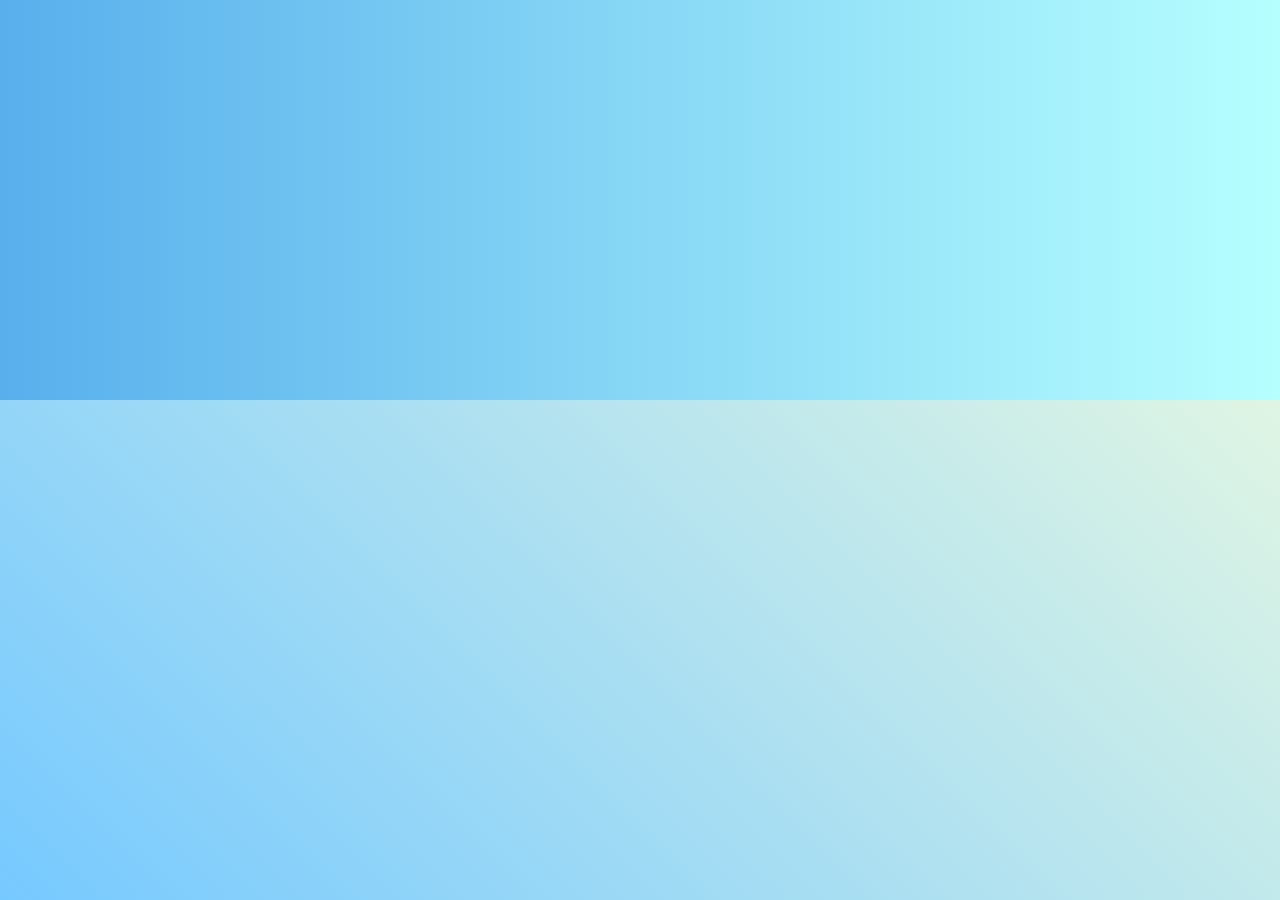
==== penguin/index.html @ 8a9b266a "starting commit" ====
<!DOCTYPE html>
<html lang="en">
  <head>
    <meta charset="UTF-8" />
    <meta name="viewport" content="width=device-width, initial-scale=1.0" />
    <title>Penguin</title>
    <link rel="stylesheet" href="styles.css" />
  </head>
  <body>
    <div class="ground"></div>
  </body>
</html>
---- penguin/styles.css ----
body {
  background: linear-gradient(45deg, rgb(118, 201, 255), rgb(247, 255, 222));
  margin: 0;
  padding: 0;
  width: 100%;
  height: 100vh;
}

.ground {
  width: 100vw;
  height: 400px;
  background: linear-gradient(90deg, rgb(88, 175, 236), rgb(182, 255, 255));
  position: absolute;
  z-index: 3;
}
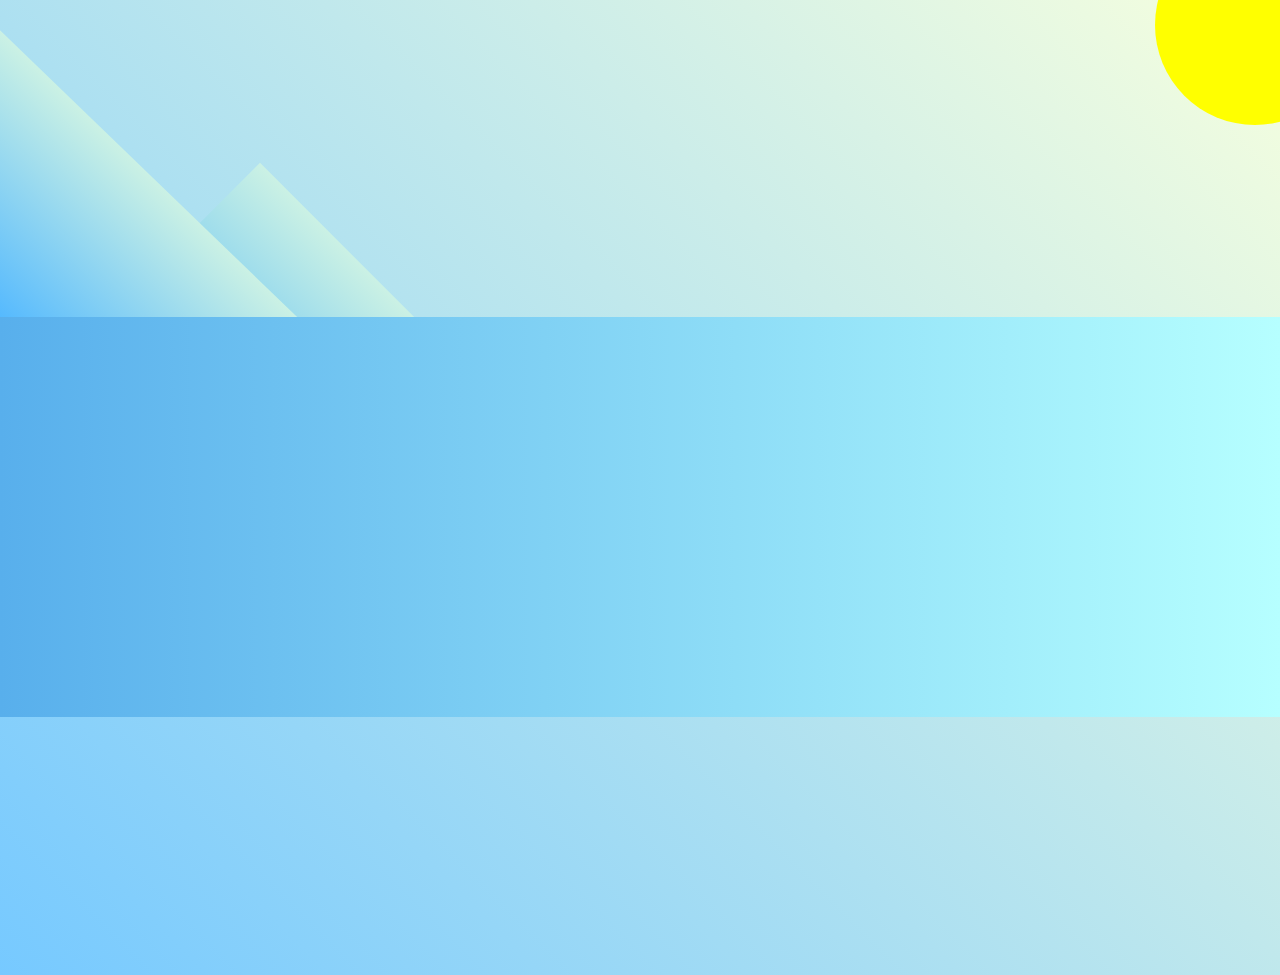
==== commit 17fe8847: "level30 update" ====
--- a/penguin/index.html
+++ b/penguin/index.html
@@ -7,6 +7,13 @@
     <link rel="stylesheet" href="styles.css" />
   </head>
   <body>
+    <div class="left-mountain"></div>
+    <div class="back-mountain"></div>
+    <div class="sun"></div>
+    <div class="penguin">
+      <div class="penguin-head"></div>
+      <div class="penguin-body"></div>
+    </div>
     <div class="ground"></div>
   </body>
 </html>
--- a/penguin/styles.css
+++ b/penguin/styles.css
@@ -12,4 +12,44 @@
   background: linear-gradient(90deg, rgb(88, 175, 236), rgb(182, 255, 255));
   position: absolute;
   z-index: 3;
+  margin-top: -58px;
 }
+.penguin {
+  width: 300px;
+  height: 300px;
+  margin: 0 auto;
+  margin-top: 75px;
+  z-index:4;
+  position:relative;
+
+}
+.left-mountain {
+  width: 300px;
+  height: 300px;
+  background: linear-gradient(rgb(203, 241, 228), rgb(80, 183, 255));
+  position: absolute;
+  transform: skew(0deg, 44deg);
+  z-index: 2;
+  margin-top: 100px;
+}
+
+.back-mountain {
+  width: 300px;
+  height: 300px;
+  background: linear-gradient(rgb(203, 241, 228), rgb(47, 170, 255));
+  position: absolute;
+  z-index: 1;
+  transform: rotate(45deg);
+  top:225px;
+  left:110px
+
+}
+.sun{
+  width: 200px;
+  height: 200px;
+  background-color: yellow;
+  position: absolute;
+  border-radius: 50%;
+  top:-75px;
+  right: -75px;
+}
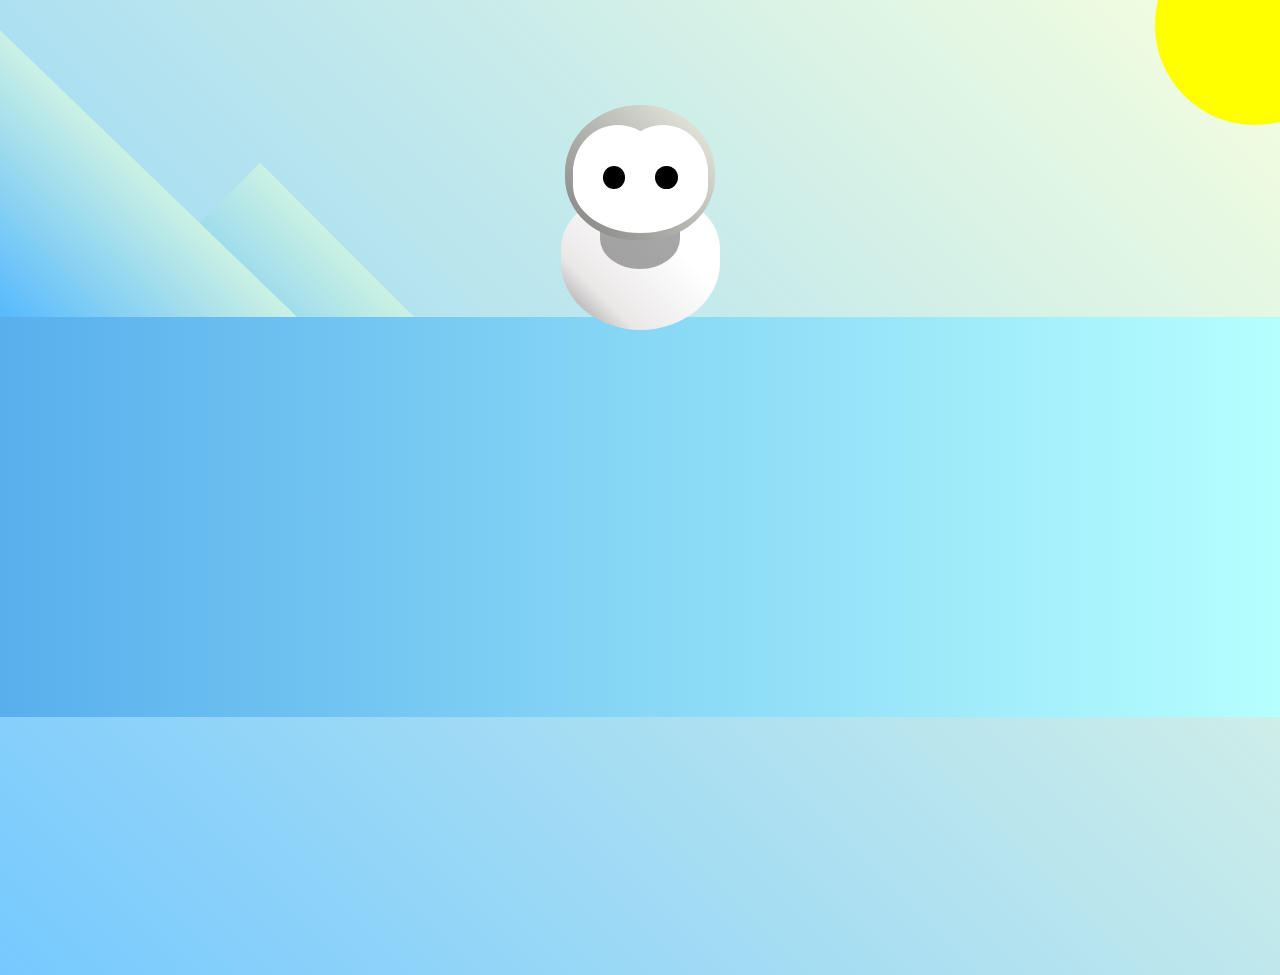
==== commit 483d9367: "level60 update" ====
--- a/penguin/index.html
+++ b/penguin/index.html
@@ -11,7 +11,13 @@
     <div class="back-mountain"></div>
     <div class="sun"></div>
     <div class="penguin">
-      <div class="penguin-head"></div>
+      <div class="penguin-head">
+        <div class="face left"></div>
+        <div class="face right"></div>
+        <div class="chin"></div>
+        <div class="eye left"></div>
+        <div class="eye right"></div>
+      </div>
       <div class="penguin-body"></div>
     </div>
     <div class="ground"></div>
--- a/penguin/styles.css
+++ b/penguin/styles.css
@@ -1,3 +1,7 @@
+:root {
+  --penguin-face: white;
+}
+
 body {
   background: linear-gradient(45deg, rgb(118, 201, 255), rgb(247, 255, 222));
   margin: 0;
@@ -19,9 +23,8 @@
   height: 300px;
   margin: 0 auto;
   margin-top: 75px;
-  z-index:4;
-  position:relative;
-
+  z-index: 4;
+  position: relative;
 }
 .left-mountain {
   width: 300px;
@@ -40,16 +43,91 @@
   position: absolute;
   z-index: 1;
   transform: rotate(45deg);
-  top:225px;
-  left:110px
-
+  top: 225px;
+  left: 110px;
 }
-.sun{
+.sun {
   width: 200px;
   height: 200px;
   background-color: yellow;
   position: absolute;
   border-radius: 50%;
-  top:-75px;
+  top: -75px;
   right: -75px;
 }
+
+.penguin-head {
+  width: 50%;
+  height: 45%;
+  background: linear-gradient(45deg, gray, rgb(239, 240, 228));
+  border-radius: 70% 70% 65% 65%;
+  top: 10%;
+  left: 25%;
+  z-index: 1;
+}
+.face {
+  width: 60%;
+  height: 70%;
+  background-color: var(--penguin-face);
+  border-radius: 70% 70% 60% 60%;
+  top: 15%;
+}
+.face.left {
+  left: 5%;
+}
+
+.face.right {
+  right: 5%;
+}
+
+.eye{
+  width: 15%;
+  height: 17%;
+  background-color: black;
+  border-radius: 50%;
+  top: 45%;
+}
+
+  .eye.left{
+    left: 25%;
+  }
+
+  .eye.right{
+    right: 25%;
+  }
+
+.chin {
+  width: 90%;
+  height: 70%;
+  background-color: var(--penguin-face);
+  top: 25%;
+  left: 5%;
+  border-radius: 70% 70% 100% 100%;
+}
+.penguin-body {
+  width: 53%;
+  height: 45%;
+  background: linear-gradient(
+    45deg,
+    rgb(134, 133, 133) 0%,
+    rgb(234, 231, 231) 25%,
+    white 67%
+  );
+  border-radius: 80% 80% 100% 100%;
+  top: 40%;
+  left: 23.5%;
+}
+.penguin-body::before {
+  content: "";
+  position: absolute;
+  width: 50%;
+  height: 45%;
+  background-color: gray;
+  top: 10%;
+  left: 25%;
+  border-radius: 0% 0% 100% 100%;
+  opacity: 0.7;
+}
+.penguin * {
+  position: absolute;
+}
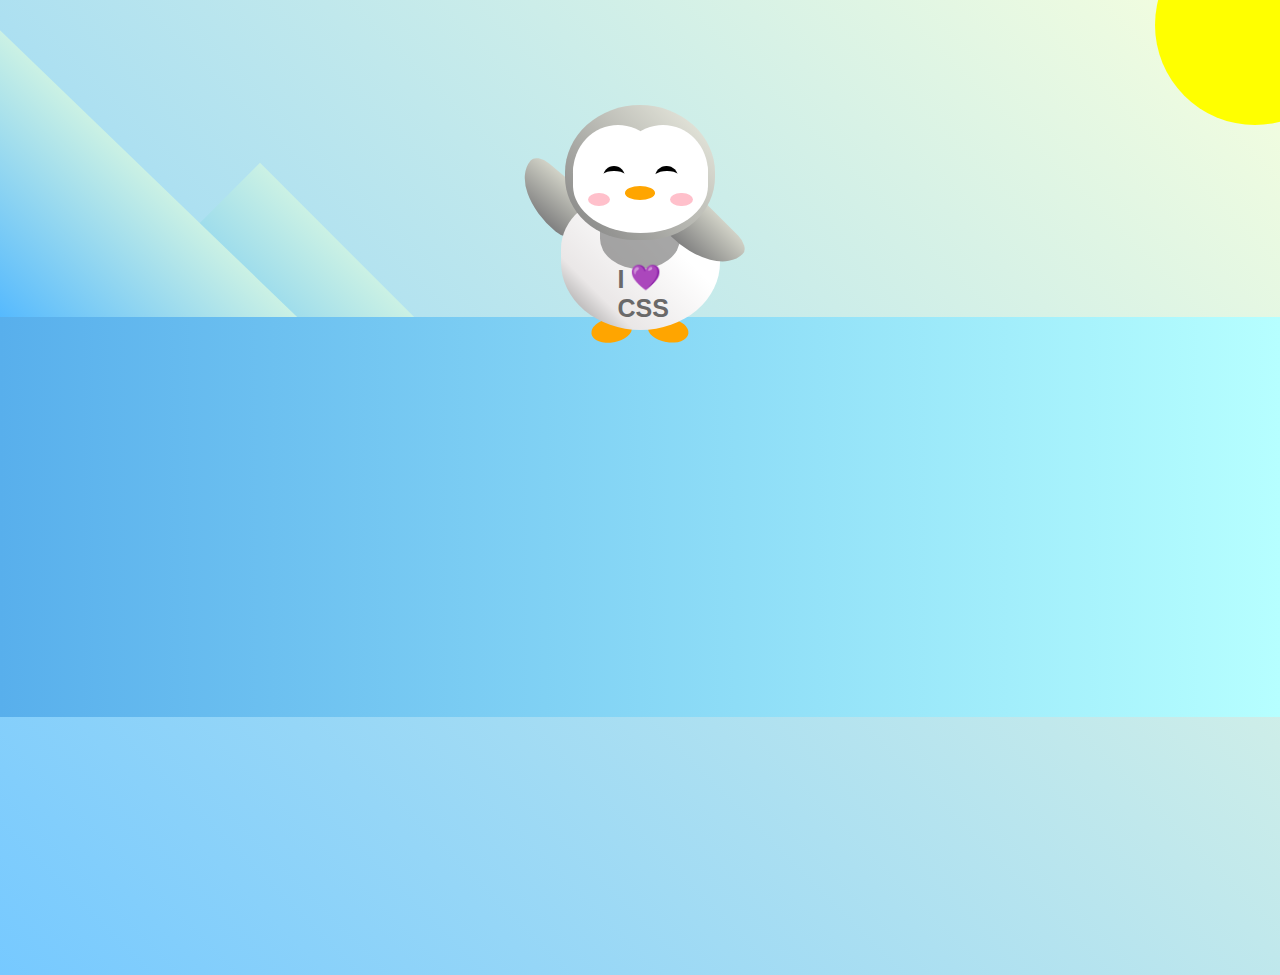
==== commit 19174af2: "level93 update" ====
--- a/penguin/index.html
+++ b/penguin/index.html
@@ -15,10 +15,27 @@
         <div class="face left"></div>
         <div class="face right"></div>
         <div class="chin"></div>
-        <div class="eye left"></div>
-        <div class="eye right"></div>
+        <div class="eye left">
+          <div class="eye-lid"></div>
+        </div>
+        <div class="eye right">
+          <div class="eye-lid"></div>
+        </div>
+        <div class="blush left"></div>
+        <div class="blush right"></div>
+        <div class="beak top"></div>
+        <div class="beak"></div>
       </div>
-      <div class="penguin-body"></div>
+      <div class="shirt">
+        <div>💜</div>
+        <p>I CSS</p>
+      </div>
+      <div class="penguin-body">
+        <div class="arm left"></div>
+        <div class="arm right"></div>
+        <div class="foot left"></div>
+        <div class="foot right"></div>
+      </div>
     </div>
     <div class="ground"></div>
   </body>
--- a/penguin/styles.css
+++ b/penguin/styles.css
@@ -1,5 +1,7 @@
 :root {
   --penguin-face: white;
+  --penguin-picorna: orange;
+  --penguin-skin: gray;
 }
 
 body {
@@ -59,7 +61,7 @@
 .penguin-head {
   width: 50%;
   height: 45%;
-  background: linear-gradient(45deg, gray, rgb(239, 240, 228));
+  background: linear-gradient(45deg, var(--penguin-skin), rgb(239, 240, 228));
   border-radius: 70% 70% 65% 65%;
   top: 10%;
   left: 25%;
@@ -80,7 +82,7 @@
   right: 5%;
 }
 
-.eye{
+.eye {
   width: 15%;
   height: 17%;
   background-color: black;
@@ -88,14 +90,35 @@
   top: 45%;
 }
 
-  .eye.left{
-    left: 25%;
-  }
-
-  .eye.right{
-    right: 25%;
-  }
-
+.eye.left {
+  left: 25%;
+}
+
+.eye.right {
+  right: 25%;
+}
+
+.eye-lid {
+  width: 150%;
+  height: 100%;
+  background-color: var(--penguin-face);
+  top: 25%;
+  left: -23%;
+  border-radius: 50%;
+}
+.blush {
+  background-color: pink;
+  width: 15%;
+  height: 10%;
+  top: 65%;
+  border-radius: 50%;
+}
+.blush.left {
+  left: 15%;
+}
+.blush.right {
+  right: 15%;
+}
 .chin {
   width: 90%;
   height: 70%;
@@ -104,6 +127,39 @@
   left: 5%;
   border-radius: 70% 70% 100% 100%;
 }
+
+.beak {
+  height: 10%;
+  border-radius: 50%;
+  background-color: var(--penguin-picorna);
+}
+
+.beak.top {
+  width: 20%;
+  top: 60%;
+  left: 40%;
+}
+.beak.bottom {
+  width: 16%;
+  top: 65%;
+  left: 42%;
+}
+
+.shirt {
+  font-size: 25px;
+  font-family: Helvetica, sans-serif;
+  font-weight: bold;
+  top: 165px;
+  left: 127.5px;
+  z-index: 1;
+  color: #6a6969;
+}
+.shirt div {
+  font-weight: normal;
+  top: 22.5px;
+  left: 12px;
+}
+
 .penguin-body {
   width: 53%;
   height: 45%;
@@ -122,7 +178,7 @@
   position: absolute;
   width: 50%;
   height: 45%;
-  background-color: gray;
+  background-color: var(--penguin-skin);
   top: 10%;
   left: 25%;
   border-radius: 0% 0% 100% 100%;
@@ -131,3 +187,40 @@
 .penguin * {
   position: absolute;
 }
+
+.arm {
+  width: 30%;
+  height: 60%;
+  background: linear-gradient(90deg, var(--penguin-skin), rgb(209, 210, 199));
+  border-radius: 30% 30% 30% 120%;
+}
+.arm.left {
+  top: 35%;
+  left: 5%;
+  transform-origin: 0% 0%;
+  transform: rotate(130deg) scaleX(-1);
+  z-index: -1;
+}
+.arm.right {
+  top: 0%;
+  right: -5%;
+  transform: rotate(-45deg);
+}
+
+.foot {
+  width: 15%;
+  height: 30%;
+  background-color: var(--penguin-picorna);
+  border-radius: 50%;
+  top: 85%;
+  z-index: -1;
+}
+.foot.left {
+  left: 25%;
+  transform: rotate(80deg);
+}
+
+.foot.right {
+  right: 25%;
+  transform: rotate(-80deg);
+}
